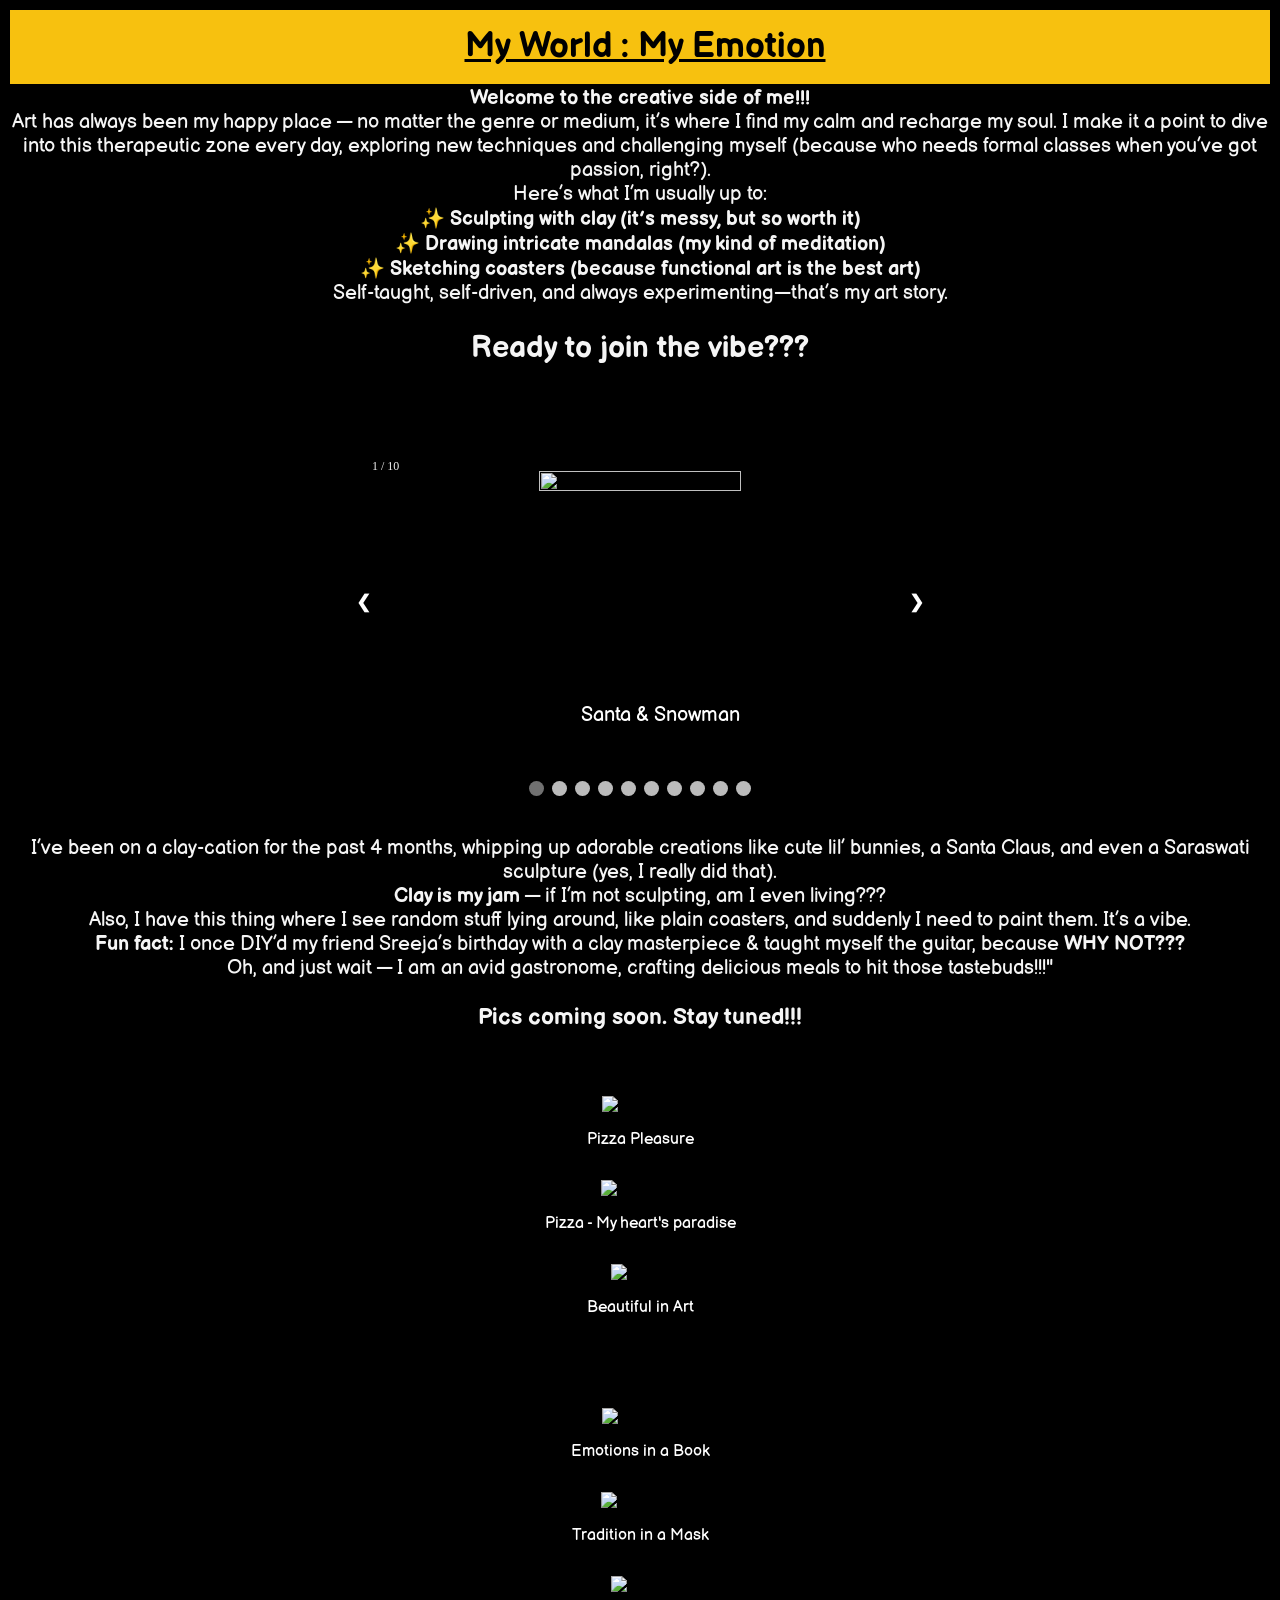
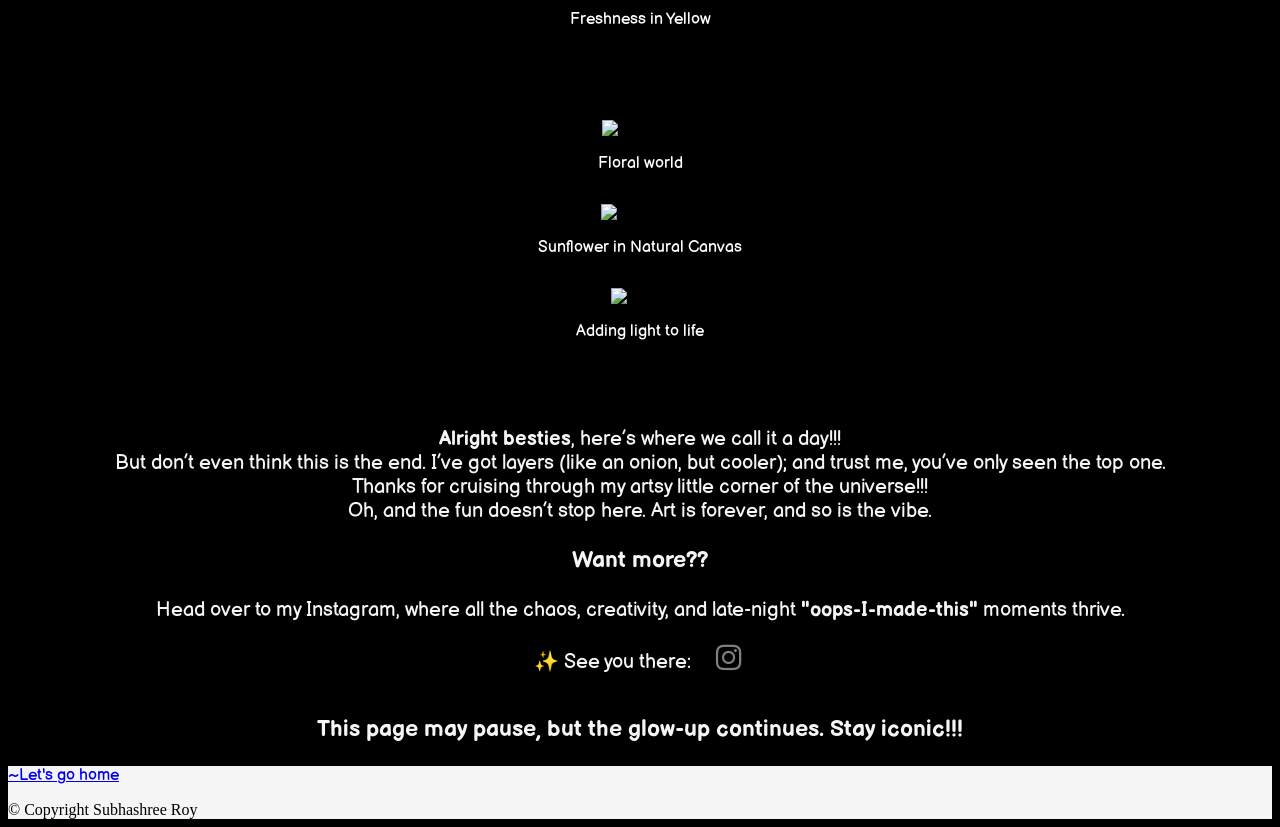
==== index.html @ 23c27a68 "Update and rename myart1.html to index.html" ====
<!DOCTYPE html>
<html>
<head>

	<title>My World : My Emotion</title>
	<meta name="viewport" content="width=device-width, initial-scale=1">

<link rel="stylesheet" href="https://cdnjs.cloudflare.com/ajax/libs/font-awesome/4.7.0/css/font-awesome.min.css">
	<link rel="stylesheet" href="css/bootstrap.min.css">
	<link rel="stylesheet" href="myart1.css">
	<link href="https://fonts.googleapis.com/css2?family=Balsamiq+Sans&display=swap" rel="stylesheet" type="text/css">

<style>

* {
  box-sizing: border-box;
}


.row {
  display: flex;
}

/* Create three equal columns that sits next to each other */
.column {
  flex: 33.33%;
  padding: 5px;
}

</style>


</head>
<body>
	<header>
		<nav id="header-nav" class="navbar navbar-default">
			<div class="container-fluid">
				<div class="navbar-header">
					<h1><u> My World : My Emotion </u></h1>
				</div>
			</div>
		</nav>

		<div id="bodywriting" class="body" style="color: #F5F5F5;">
			 <strong>Welcome to the creative side of me!!!</strong><br>
			 Art has always been my happy place — no matter the genre or medium, it’s where I find my calm and recharge my soul. I make it a point to dive into this therapeutic zone every day, exploring new techniques and challenging myself (because who needs formal classes when you’ve got passion, right?).<span><br>
			 Here’s what I’m usually up to:<span><br>
			 <b>✨ Sculpting with clay (it’s messy, but so worth it)</b><span><br>
			 <b>✨ Drawing intricate mandalas (my kind of meditation)</b><span><br>
			 <b>✨ Sketching coasters (because functional art is the best art)</b><span><br>
		         Self-taught, self-driven, and always experimenting—that’s my art story.<span><br> <h2>Ready to join the vibe???</h2><span><br>

		</div>
		<br>
    <br>

		<!-- Slideshow container -->
<div class="slideshow-container">

  <!-- Full-width images with number and caption text -->

  <style>
        .equal-size {
            width: 60%; /* Set the desired width */
            aspect-ratio: 1600 / 1201; 
            object-fit: cover; /* Ensures the image covers the entire area */
        }
   </style>

  <div class="row mySlides fade">
     <div class="numbertext d-flex justify-content-center">1 / 10</div>
     <img src="img1.jpg" class="equal-size">
     <div class="text">Santa & Snowman</div>
  </div>
 
  <div class="row mySlides fade">
   <div class="numbertext d-flex justify-content-center">2 / 10</div>
    <img src="img2.jpg" class="equal-size">
    <div class="text">Light & Snow</div>
  </div>

  <div class="row mySlides fade">
    <div class="numbertext d-flex justify-content-center">3 / 10</div>
    <img src="img3.jpg" class="equal-size">
    <div class="text">Painted Peacock</div>
  </div>
  
  <div class="row mySlides fade">
    <div class="numbertext d-flex justify-content-center">4 / 10</div>
    <img src="img4.jpg" class="equal-size">
    <div class="text">DIY-Cookies</div>
  </div>

  <div class="row mySlides fade">
    <div class="numbertext d-flex justify-content-center">5 / 10</div>
    <img src="img5.jpg" class="equal-size">
    <div class="text">Light Lantern</div>
  </div>

  <div class="row mySlides fade">
    <div class="numbertext d-flex justify-content-center">6 / 10</div>
    <img src="img6.jpg" class="equal-size">
    <div class="text">Clay Rabbit</div>
  </div>

  <div class="row mySlides fade">
    <div class="numbertext d-flex justify-content-center">7 / 10</div>
    <img src="img7.jpg" class="equal-size">
    <div class="text">Clay Rabbit - Maginified Version</div>
  </div>

  <div class="row mySlides fade">
    <div class="numbertext d-flex justify-content-center">8 / 10</div>
    <img src="img8.jpg" class="equal-size">
    <div class="text">Rangeen Rangoli</div>
  </div>

  <div class="row mySlides fade">
    <div class="numbertext d-flex justify-content-center">9 / 10</div>
    <img src="img9.jpg" class="equal-size">
    <div class="text">Tulips</div>
  </div>

  <div class="row mySlides fade">
    <div class="numbertext d-flex justify-content-center">10 / 10</div>
    <img src="img10.jpg" class="equal-size">
    <div class="text">Tulip Beauty</div>
  </div>

  <!-- Next and previous buttons -->
  <a class="prev" onclick="plusSlides(-1)">&#10094;</a>
  <a class="next" onclick="plusSlides(1)">&#10095;</a>
</div>


<br>

<!-- The dots/circles -->
<div style="text-align:center">
  <span class="dot" onclick="currentSlide(1)"></span>
  <span class="dot" onclick="currentSlide(2)"></span>
  <span class="dot" onclick="currentSlide(3)"></span>
  <span class="dot" onclick="currentSlide(4)"></span>
  <span class="dot" onclick="currentSlide(5)"></span>
  <span class="dot" onclick="currentSlide(6)"></span>
  <span class="dot" onclick="currentSlide(7)"></span>
  <span class="dot" onclick="currentSlide(8)"></span>
  <span class="dot" onclick="currentSlide(9)"></span>
  <span class="dot" onclick="currentSlide(10)"></span>
</div>
<script>
var slideIndex = 0;
showSlides();

function showSlides() {
  var i;
  var slides = document.getElementsByClassName("mySlides");
  var dots = document.getElementsByClassName("dot");
  for (i = 0; i < slides.length; i++) {
    slides[i].style.display = "none";  
  }
  slideIndex++;
  if (slideIndex > slides.length) {slideIndex = 1}    
  for (i = 0; i < dots.length; i++) {
    dots[i].className = dots[i].className.replace(" active", "");
  }
  slides[slideIndex-1].style.display = "block";  
  dots[slideIndex-1].className += " active";
  setTimeout(showSlides, 3000); // Change image every 2s seconds
}
</script>

<br>
<br>
<div id="bodywriting" class="body" style="color: #F5F5F5;">
			I’ve been on a clay-cation for the past 4 months, whipping up adorable creations like cute lil’ bunnies, a Santa Claus, and even a Saraswati sculpture (yes, I really did that).<br>
			<b>Clay is my jam</b> — if I’m not sculpting, am I even living???<br>
			Also, I have this thing where I see random stuff lying around, like plain coasters, and suddenly I need to paint them. It’s a vibe.<br>
			<b>Fun fact:</b> I once DIY’d my friend Sreeja’s birthday with a clay masterpiece & taught myself the guitar, because <b>WHY NOT???</b><br>
			Oh, and just wait — I am an avid gastronome, crafting delicious meals to hit those tastebuds!!!" <br>
                        <h3>Pics coming soon. Stay tuned!!!</h3>
			
		</div>


	

<div class="container">
    <div class="row3">
      <div class="col-lg-4 col-md-4 col-sm-6 col-xs-12">
      	<div class="box">
        
        <p>
              <img class="img-about" src="new1.jpg" alt="about me">
              
            </p>
         <div class="write">Pizza Pleasure</div>
       </div></div>
       <div class="col-lg-4 col-md-4 col-sm-6 col-xs-12">
      	<div class="box">
        
        <p>
              <img class="img-about" src="new2.jpg" alt="crossover">
              
            </p>

        <div class="write">Pizza - My heart's paradise</div>

       </div></div>
       <div class="col-lg-4 col-md-4 col-sm-6 col-xs-12">
      	<div class="box">
        
        <p>
              <img class="img-about" src="new3.jpg" alt="my art">
              
            </p>
            <div class="write">Beautiful in Art</div>
        
         
       </div></div>

      </div>




<div class="container">
</div>
<div class="row3">
      <div class="col-lg-4 col-md-4 col-sm-6 col-xs-12">
        <div class="box">
        
        <p>
              <img class="img-about" src="new4.jpg" alt="about me">
              
            </p>
        <div class="write">Emotions in a Book</div>
       </div></div>
       <div class="col-lg-4 col-md-4 col-sm-6 col-xs-12">
        <div class="box">
        
        <p>
              <img class="img-about" src="new5.jpg" alt="crossover">
              
            </p>

        <div class="write">Tradition in a Mask</div>

       </div></div>
       <div class="col-lg-4 col-md-4 col-sm-12 col-xs-12">
        <div class="box">
        
        <p>
              <img class="img-about" src="new6.jpg" alt="my art">
              
            </p>
            <div class="write">Freshness in Yellow</div>
        
         
       </div></div>
     </div>


<div class="container">
</div>
<div class="row3">
      <div class="col-lg-4 col-md-4 col-sm-6 col-xs-12">
        <div class="box">
        
        <p>
              <img class="img-about" src="new7.jpg" alt="about me">
              
            </p>
            <div class="write">Floral world</div>
        
       </div></div>
       <div class="col-lg-4 col-md-4 col-sm-6 col-xs-12">
        <div class="box">
        
        <p>
              <img class="img-about" src="new8.jpg" alt="crossover">
              
            </p>

         <div class="write">Sunflower in Natural Canvas</div>
       </div></div>
       <div class="col-lg-4 col-md-4 col-sm-12 col-xs-12">
        <div class="box">
        
        <p>
              <img class="img-about" src="new9.jpg" alt="my art">
              
            </p>
        <div class="write">Adding light to life</div>
         
       </div></div>
     </div>
      

      

</div>

<br>
<br>
<div id="bodywriting" class="body" style="color: #F5F5F5;">
     <b>Alright besties</b>, here’s where we call it a day!!!<br>
     But don’t even think this is the end. I’ve got layers (like an onion, but cooler); and trust me, you’ve only seen the top one.<br>
     Thanks for cruising through my artsy little corner of the universe!!!<br><span>
     Oh, and the fun doesn’t stop here. Art is forever, and so is the vibe.<br>
     <h3>Want more??</h3> Head over to my Instagram, where all the chaos, creativity, and late-night <b>"oops-I-made-this"</b> moments thrive.<br>
     ✨ See you there: <a href="https://www.instagram.com/craftopiabloom/" class="fa fa-instagram"></a>
    
     <h3>This page may pause, but the glow-up continues. Stay iconic!!!</h3>

</div>


 

    <footer id="footer-id" class="panel-footer">
    <div class="container1">
      <div class="row9">
       
        <section id="address" class="col-sm-4">
         
         
          <p><a href="myart1.html">~Let's go home</a></p>
         
        </section>
       
      </div>
      <div class="text-right">&copy; Copyright Subhashree Roy</div>
    </div>
  </footer>


</body>
</html>
---- myart1.css ----
.row3 {
	background-color: black;
	color: black;
	text-align: center;
	padding: 20px;
	margin-bottom: 20px;
}

body {
	background-color: black;
}
#header-nav {
	background-color: #F7C10F;
	border-radius:  0;
	border: 2px solid black;
	
}

h1 {
	margin: 6px;
	margin-top: 5px;
	 padding: 10px;
	 padding-left: 20px;
	 font-size: 35px;
	color: black;
	font-family: 'Balsamiq Sans', cursive;
	font-weight: 900;
	text-align: center;
}
.body {
	font-size: 25px;
	font-color: #fff;
	font-family: 'Balsamiq Sans', cursive;
	font-weight: 200;
	text-align: center;
}
#bodywriting {
	color:gray;
  font-size:20px;

}




* {box-sizing:border-box}

/* Slideshow container */
.slideshow-container {
  max-width: 600px;
  position: relative;
  margin: auto;
}

/* Hide the images by default */
.mySlides {
  display: none;
}

/* Next & previous buttons */
.prev, .next {
  cursor: pointer;
  position: absolute;
  top: 50%;
  width: auto;
  margin-top: -22px;
  padding: 16px;
  color: white;
  font-weight: bold;
  font-size: 18px;
  transition: 0.6s ease;
  border-radius: 0 3px 3px 0;
  user-select: none;
}

/* Position the "next button" to the right */
.next {
  right: 0;
  border-radius: 3px 0 0 3px;
}

/* On hover, add a black background color with a little bit see-through */
.prev:hover, .next:hover {
  background-color: rgba(0,0,0,0.8);
}

/* Caption text */
.text {
  color: white;
  font-family:  'Balsamiq Sans', cursive;
  font-size: 20px;
  padding: 8px 12px;
  position: absolute;
  bottom: 8px;
  width: 100%;
  text-align: center;
}

/* Number text (1/3 etc) */
.numbertext {
  color: #f2f2f2;
  font-size: 12px;
  padding: 8px 12px;
  position: absolute;
  top: 0;
}

/* The dots/bullets/indicators */
.dot {
  cursor: pointer;
  height: 15px;
  width: 15px;
  margin: 0 2px;
  background-color: #bbb;
  border-radius: 50%;
  display: inline-block;
  transition: background-color 0.6s ease;
}

.active, .dot:hover {
  background-color: #717171;
}

/* Fading animation */
.fade {
  -webkit-animation-name: fade;
  -webkit-animation-duration: 3s;
  animation-name: fade;
  animation-duration: 3s;
}

@-webkit-keyframes fade {
  from {opacity: .4}
  to {opacity: 1}
}

@keyframes fade {
  from {opacity: .4}
  to {opacity: 1}
}

.row {
  display: flex;
}

.column {
  flex: 33.33%;
  padding: 5px;
  padding-left: 5px;
  margin-left: 50px;
  margin-right: -30px;
}




.row {
  background-color: black;
  color: black;
  text-align: center;
  padding: 20px;
  margin-bottom: 20px;
}







.box {
	background-color: black;
	color: black;
	text-align: center;
	padding: 5px;
	margin-bottom: 5px;
}
body {
	background-color: black

}

.img-about {
	width:300px;
}

.img-about2 {
	width:400px;
}

.img-about3 {
	width:350px;
}


* FOOTER */
#footer-id {
  margin-top: 30px;
  padding-top: 35px;
  padding-bottom: 30px;
  background-color: #000080;
  border-top: 0;
  font-family: 'Balsamiq Sans', cursive;
  }

.row1 {
  background-color:#f5f5f5;
  color: black;
  text-align: center;
  padding: 20px;
  margin-bottom: 20px;
}

.write {
	font-family: 'Balsamiq Sans', cursive;
	color: white;
}


* FOOTER */
#footer-id {
  margin-top: 30px;
  padding-top: 35px;
  padding-bottom: 30px;
  background-color: #000080;
  border-top: 0;
  font-family: 'Balsamiq Sans', cursive;
}

.text-center{
  font-family: 'Balsamiq Sans', cursive;
}

.container1{
  background-color: #f5f5f5 ;
}

.row9{
  background-color: #f5f5f5;
font-family: 'Balsamiq Sans', cursive;
}



.fa {
  padding: 20px;
  font-size: 30px;
  width: 50px;
  text-align: center;
  text-decoration: none;
}

/* Add a hover effect if you want */
.fa:hover {
  opacity: 0.7;
}

.fa-instagram {
  background: black;
  color: gray;
  align-self: center;
}
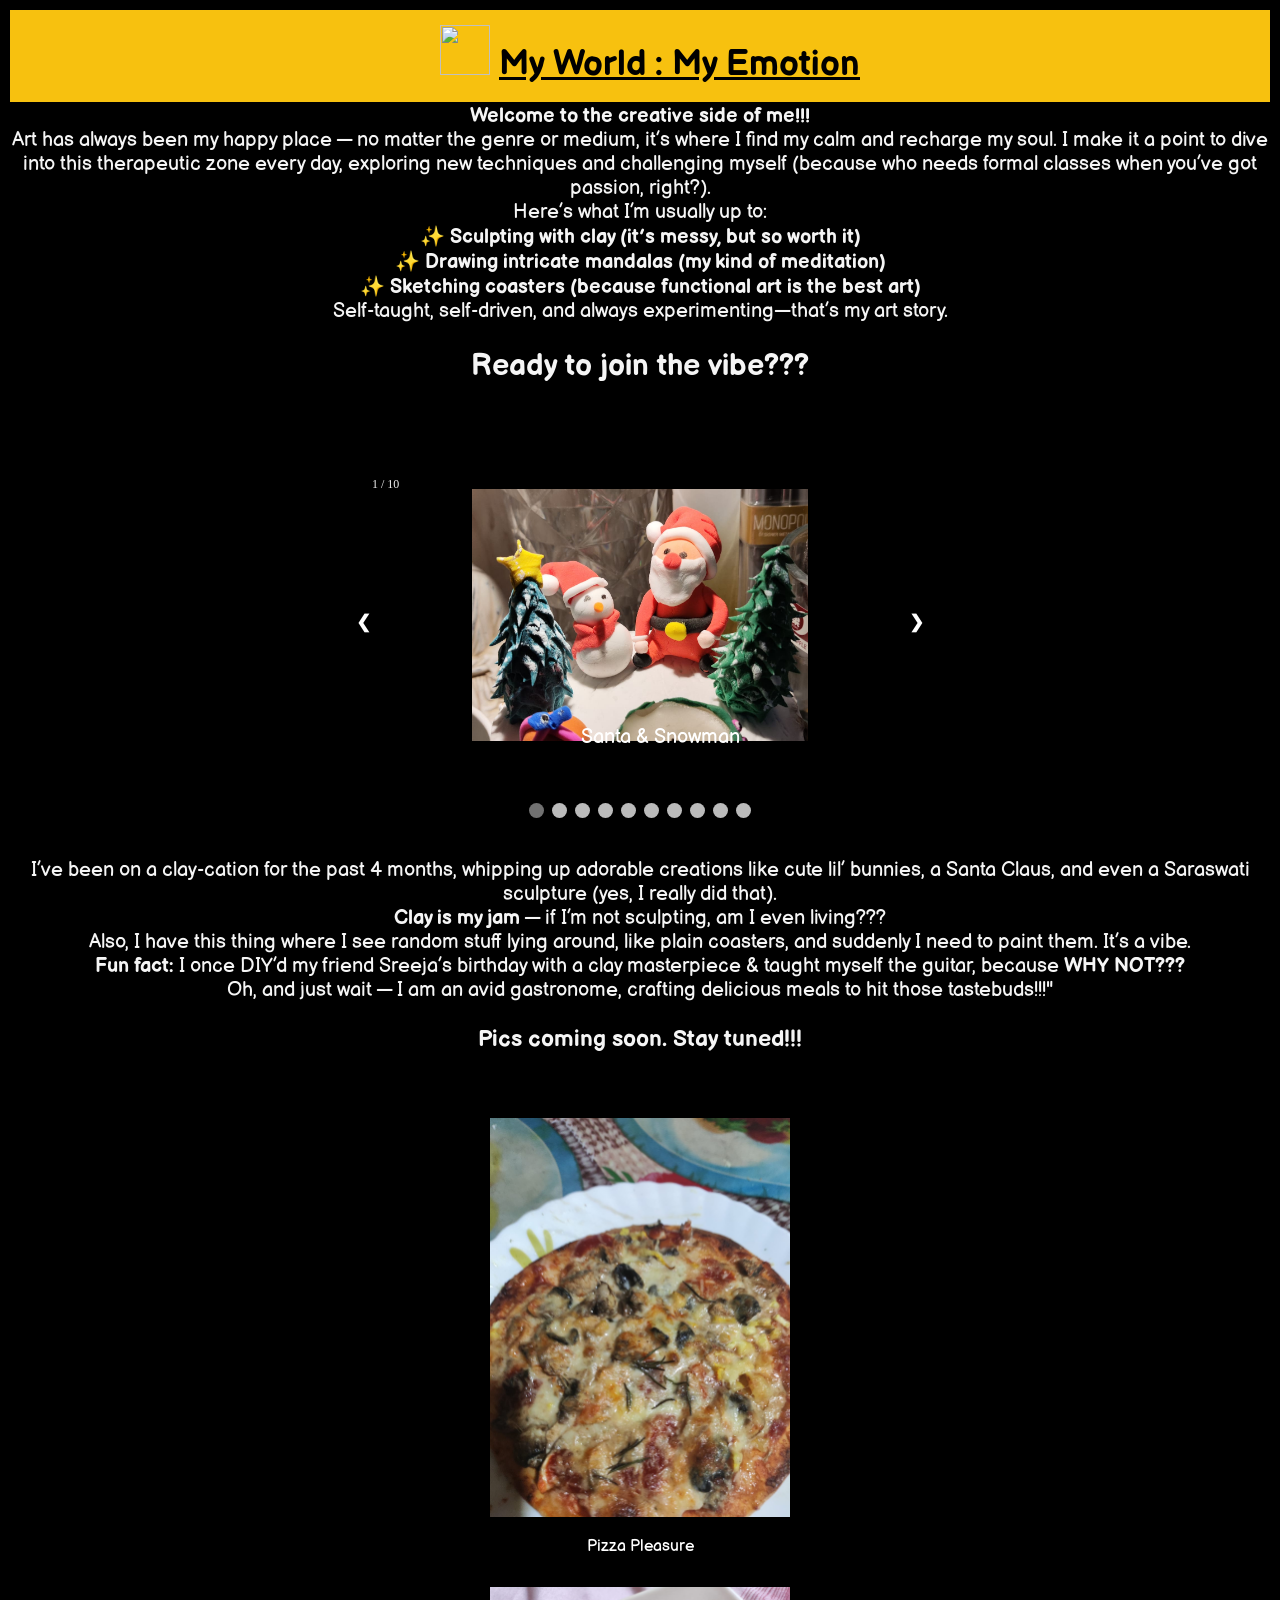
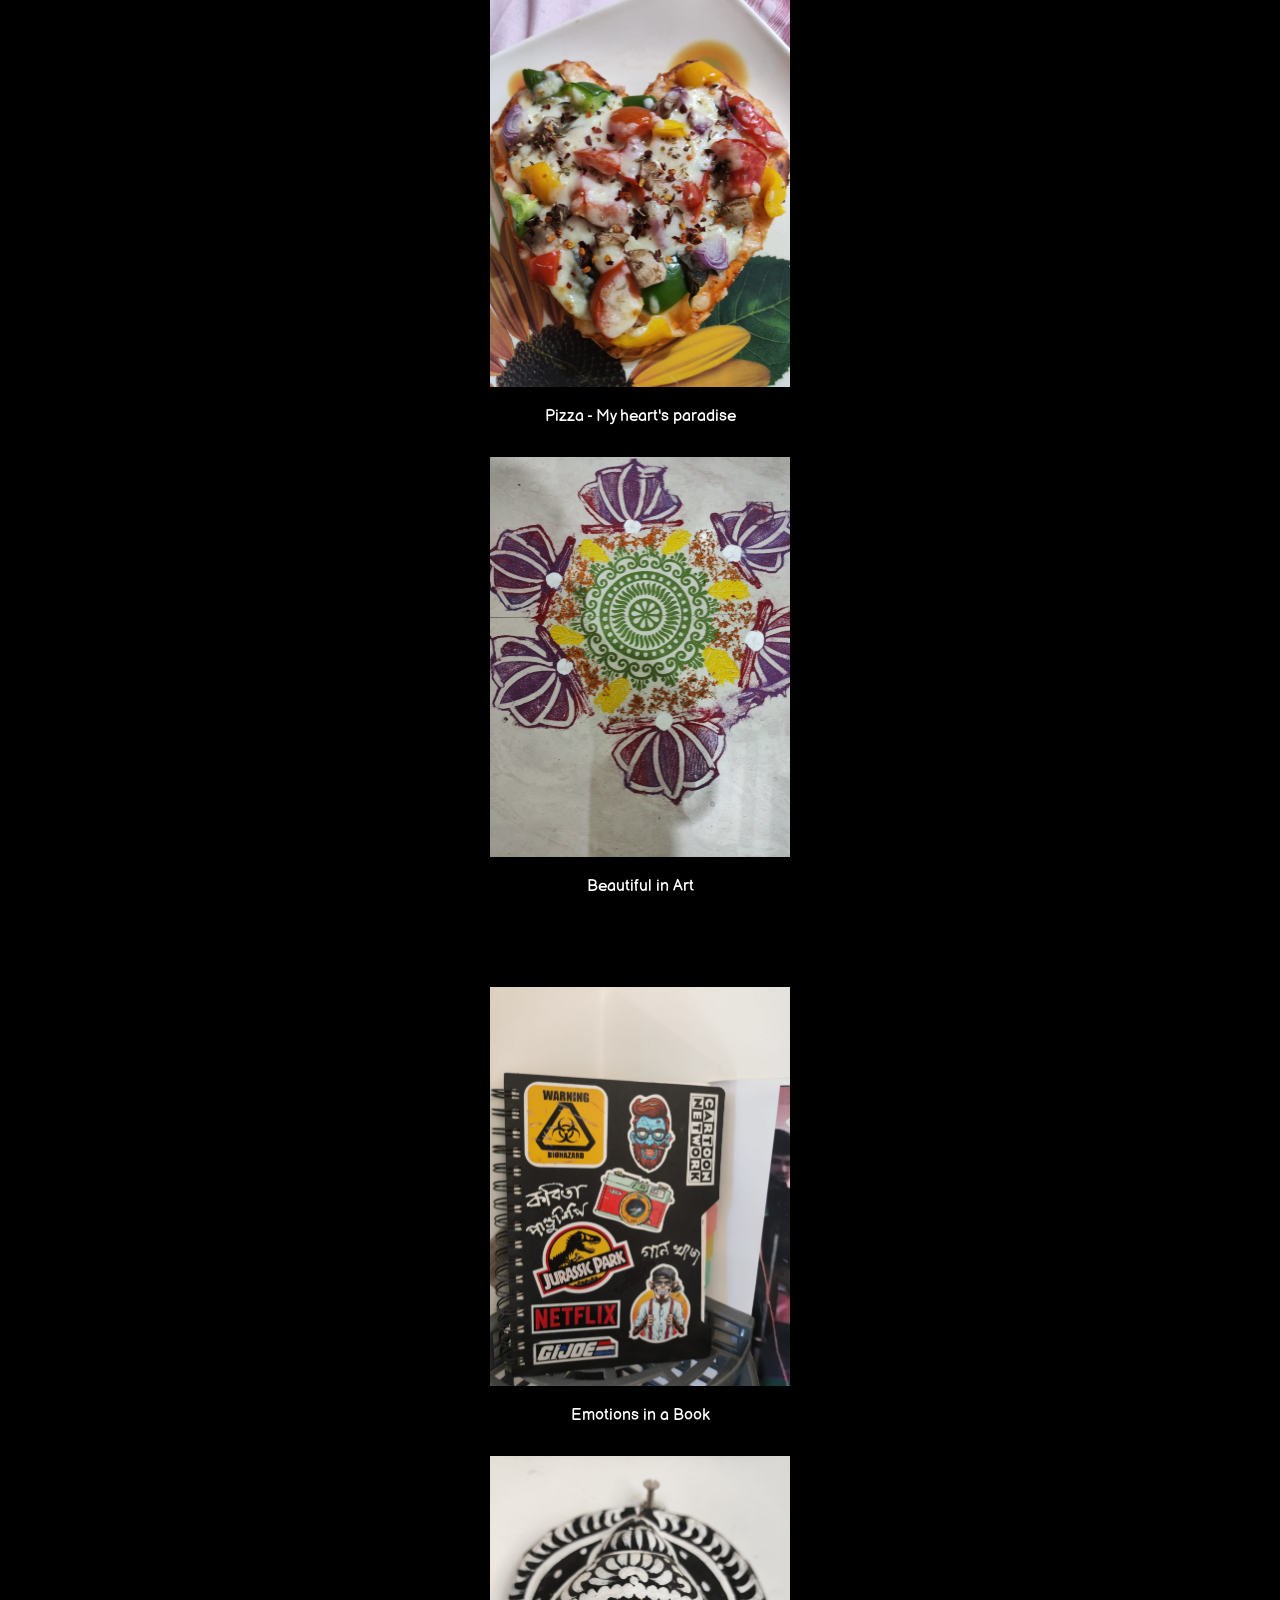
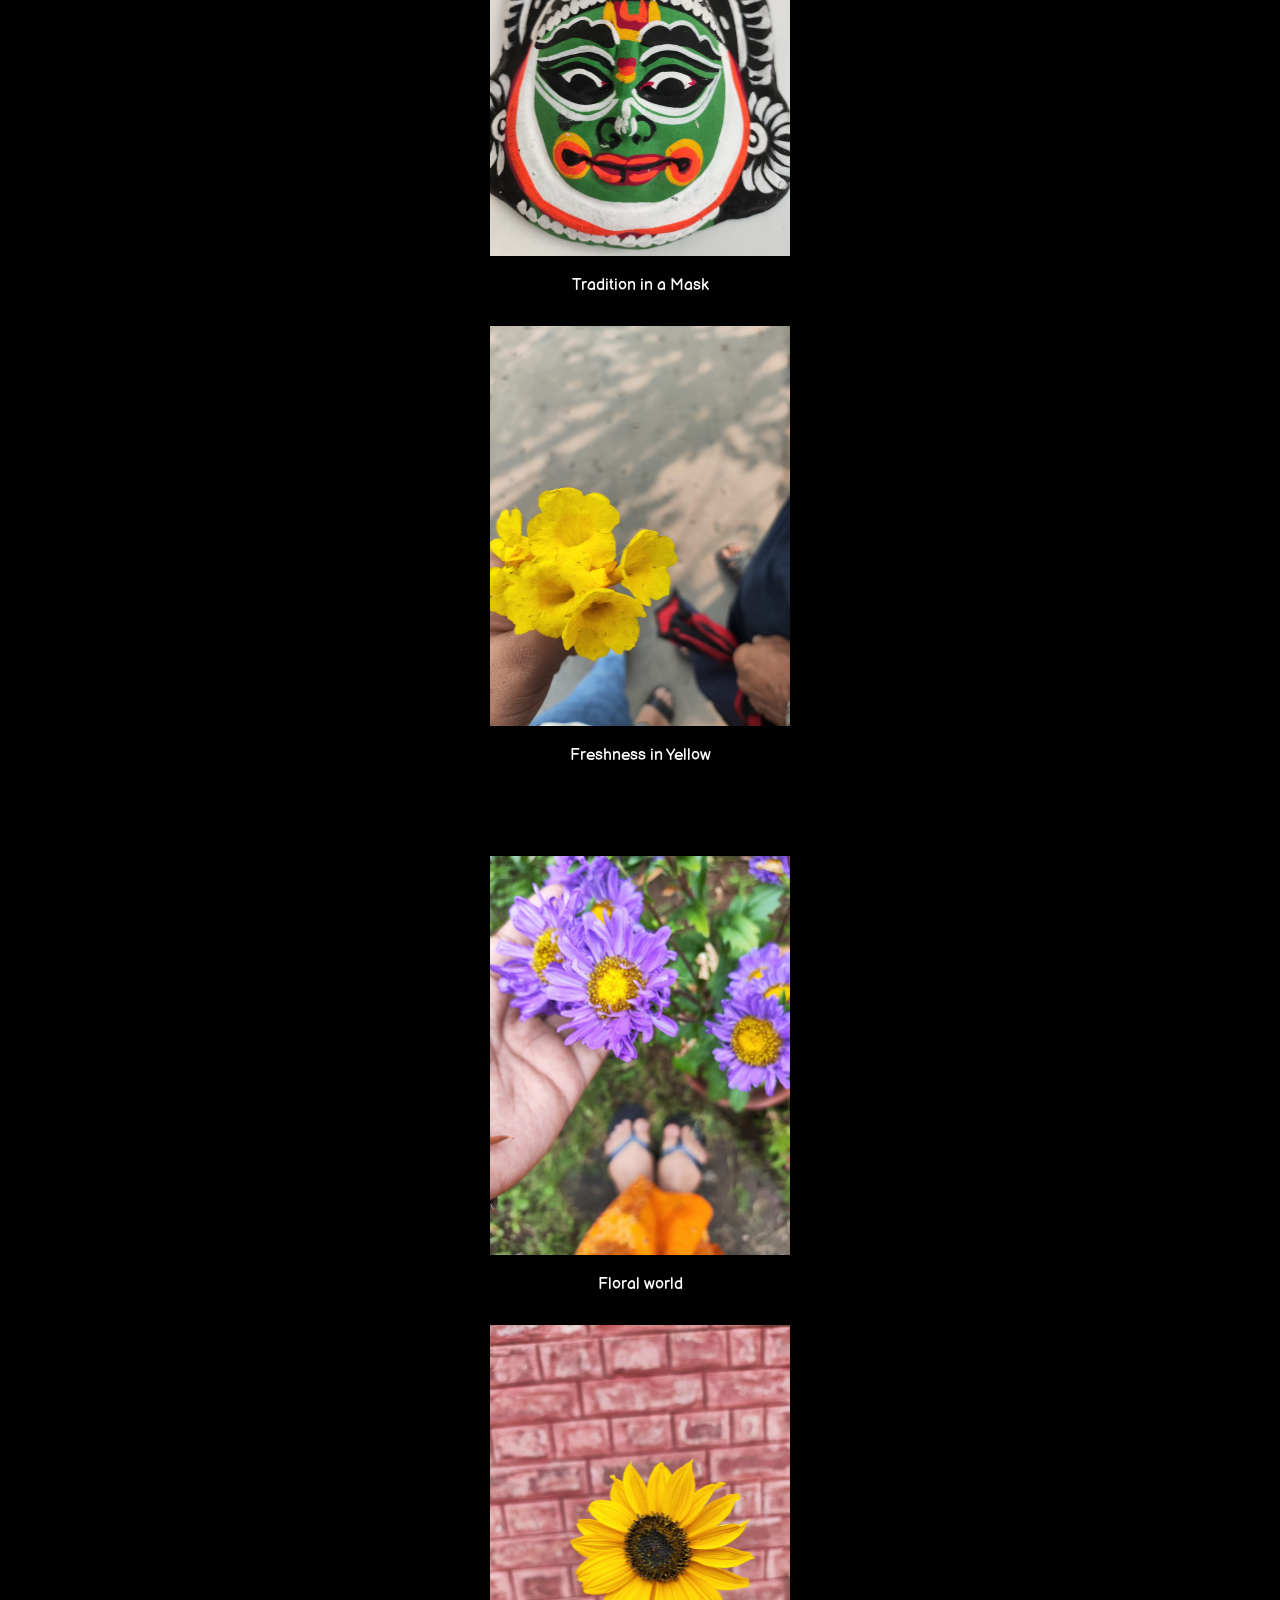
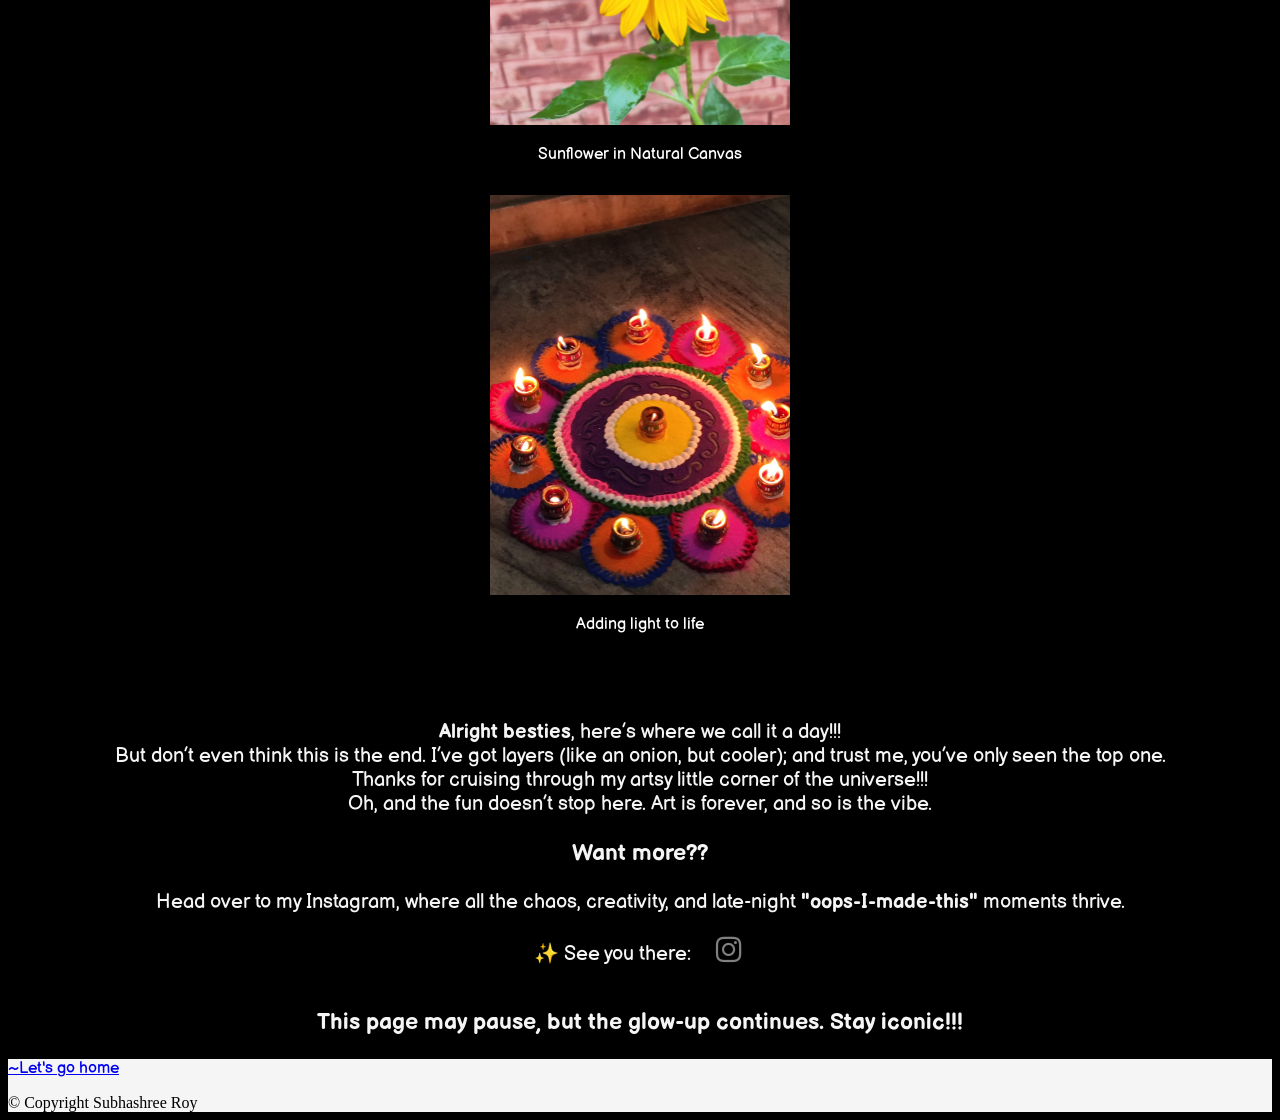
==== commit dbb74778: "Update index.html" ====
--- a/index.html
+++ b/index.html
@@ -2,7 +2,7 @@
 <html>
 <head>
 
-	<title>My World : My Emotion</title>
+	<title><img src="Images/Subhashree.PNG" style="height: 50px; width: 50px; margin-left: 10px;"> My World : My Emotion </title>
 	<meta name="viewport" content="width=device-width, initial-scale=1">
 
 <link rel="stylesheet" href="https://cdnjs.cloudflare.com/ajax/libs/font-awesome/4.7.0/css/font-awesome.min.css">
@@ -36,7 +36,9 @@
 		<nav id="header-nav" class="navbar navbar-default">
 			<div class="container-fluid">
 				<div class="navbar-header">
-					<h1><u> My World : My Emotion </u></h1>
+					<h1><img src="Images/Subhashree.png" style="height: 50px; width: 50px; margin-left: 10px;">
+					<u> My World : My Emotion </u>
+					</h1>
 				</div>
 			</div>
 		</nav>
@@ -69,61 +71,61 @@
 
   <div class="row mySlides fade">
      <div class="numbertext d-flex justify-content-center">1 / 10</div>
-     <img src="img1.jpg" class="equal-size">
+     <img src="Images/img1.jpg" class="equal-size">
      <div class="text">Santa & Snowman</div>
   </div>
  
   <div class="row mySlides fade">
    <div class="numbertext d-flex justify-content-center">2 / 10</div>
-    <img src="img2.jpg" class="equal-size">
+    <img src="Images/img2.jpg" class="equal-size">
     <div class="text">Light & Snow</div>
   </div>
 
   <div class="row mySlides fade">
     <div class="numbertext d-flex justify-content-center">3 / 10</div>
-    <img src="img3.jpg" class="equal-size">
+    <img src="Images/img3.jpg" class="equal-size">
     <div class="text">Painted Peacock</div>
   </div>
   
   <div class="row mySlides fade">
     <div class="numbertext d-flex justify-content-center">4 / 10</div>
-    <img src="img4.jpg" class="equal-size">
+    <img src="Images/img4.jpg" class="equal-size">
     <div class="text">DIY-Cookies</div>
   </div>
 
   <div class="row mySlides fade">
     <div class="numbertext d-flex justify-content-center">5 / 10</div>
-    <img src="img5.jpg" class="equal-size">
+    <img src="Images/img5.jpg" class="equal-size">
     <div class="text">Light Lantern</div>
   </div>
 
   <div class="row mySlides fade">
     <div class="numbertext d-flex justify-content-center">6 / 10</div>
-    <img src="img6.jpg" class="equal-size">
+    <img src="Images/img6.jpg" class="equal-size">
     <div class="text">Clay Rabbit</div>
   </div>
 
   <div class="row mySlides fade">
     <div class="numbertext d-flex justify-content-center">7 / 10</div>
-    <img src="img7.jpg" class="equal-size">
+    <img src="Images/img7.jpg" class="equal-size">
     <div class="text">Clay Rabbit - Maginified Version</div>
   </div>
 
   <div class="row mySlides fade">
     <div class="numbertext d-flex justify-content-center">8 / 10</div>
-    <img src="img8.jpg" class="equal-size">
+    <img src="Images/img8.jpg" class="equal-size">
     <div class="text">Rangeen Rangoli</div>
   </div>
 
   <div class="row mySlides fade">
     <div class="numbertext d-flex justify-content-center">9 / 10</div>
-    <img src="img9.jpg" class="equal-size">
+    <img src="Images/img9.jpg" class="equal-size">
     <div class="text">Tulips</div>
   </div>
 
   <div class="row mySlides fade">
     <div class="numbertext d-flex justify-content-center">10 / 10</div>
-    <img src="img10.jpg" class="equal-size">
+    <img src="Images/img10.jpg" class="equal-size">
     <div class="text">Tulip Beauty</div>
   </div>
 
@@ -191,7 +193,7 @@
       	<div class="box">
         
         <p>
-              <img class="img-about" src="new1.jpg" alt="about me">
+              <img class="img-about" src="New images/new1.jpg" alt="about me">
               
             </p>
          <div class="write">Pizza Pleasure</div>
@@ -200,7 +202,7 @@
       	<div class="box">
         
         <p>
-              <img class="img-about" src="new2.jpg" alt="crossover">
+              <img class="img-about" src="New images/new2.jpg" alt="crossover">
               
             </p>
 
@@ -211,7 +213,7 @@
       	<div class="box">
         
         <p>
-              <img class="img-about" src="new3.jpg" alt="my art">
+              <img class="img-about" src="New images/new3.jpg" alt="my art">
               
             </p>
             <div class="write">Beautiful in Art</div>
@@ -231,7 +233,7 @@
         <div class="box">
         
         <p>
-              <img class="img-about" src="new4.jpg" alt="about me">
+              <img class="img-about" src="New images/new4.jpg" alt="about me">
               
             </p>
         <div class="write">Emotions in a Book</div>
@@ -240,7 +242,7 @@
         <div class="box">
         
         <p>
-              <img class="img-about" src="new5.jpg" alt="crossover">
+              <img class="img-about" src="New images/new5.jpg" alt="crossover">
               
             </p>
 
@@ -251,7 +253,7 @@
         <div class="box">
         
         <p>
-              <img class="img-about" src="new6.jpg" alt="my art">
+              <img class="img-about" src="New images/new6.jpg" alt="my art">
               
             </p>
             <div class="write">Freshness in Yellow</div>
@@ -268,7 +270,7 @@
         <div class="box">
         
         <p>
-              <img class="img-about" src="new7.jpg" alt="about me">
+              <img class="img-about" src="New images/new7.jpg" alt="about me">
               
             </p>
             <div class="write">Floral world</div>
@@ -278,7 +280,7 @@
         <div class="box">
         
         <p>
-              <img class="img-about" src="new8.jpg" alt="crossover">
+              <img class="img-about" src="New images/new8.jpg" alt="crossover">
               
             </p>
 
@@ -288,7 +290,7 @@
         <div class="box">
         
         <p>
-              <img class="img-about" src="new9.jpg" alt="my art">
+              <img class="img-about" src="New images/new9.jpg" alt="my art">
               
             </p>
         <div class="write">Adding light to life</div>
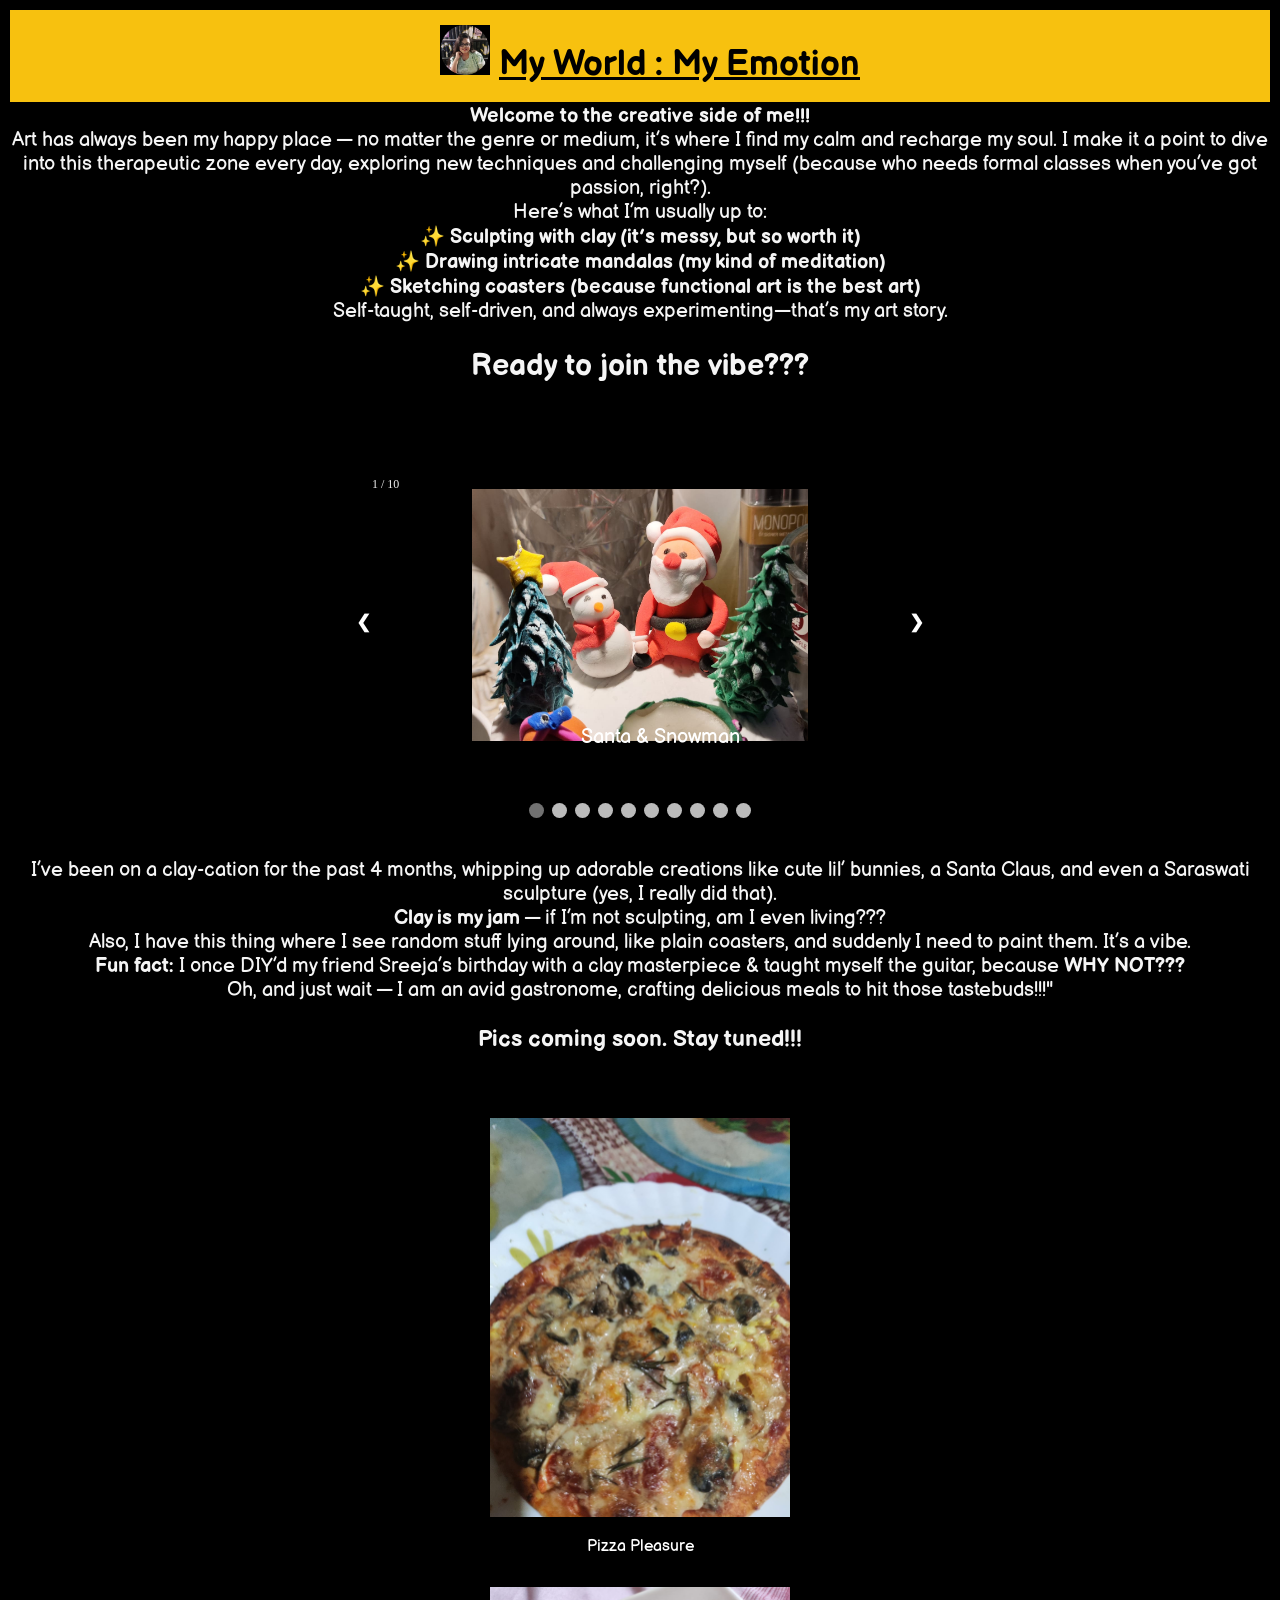
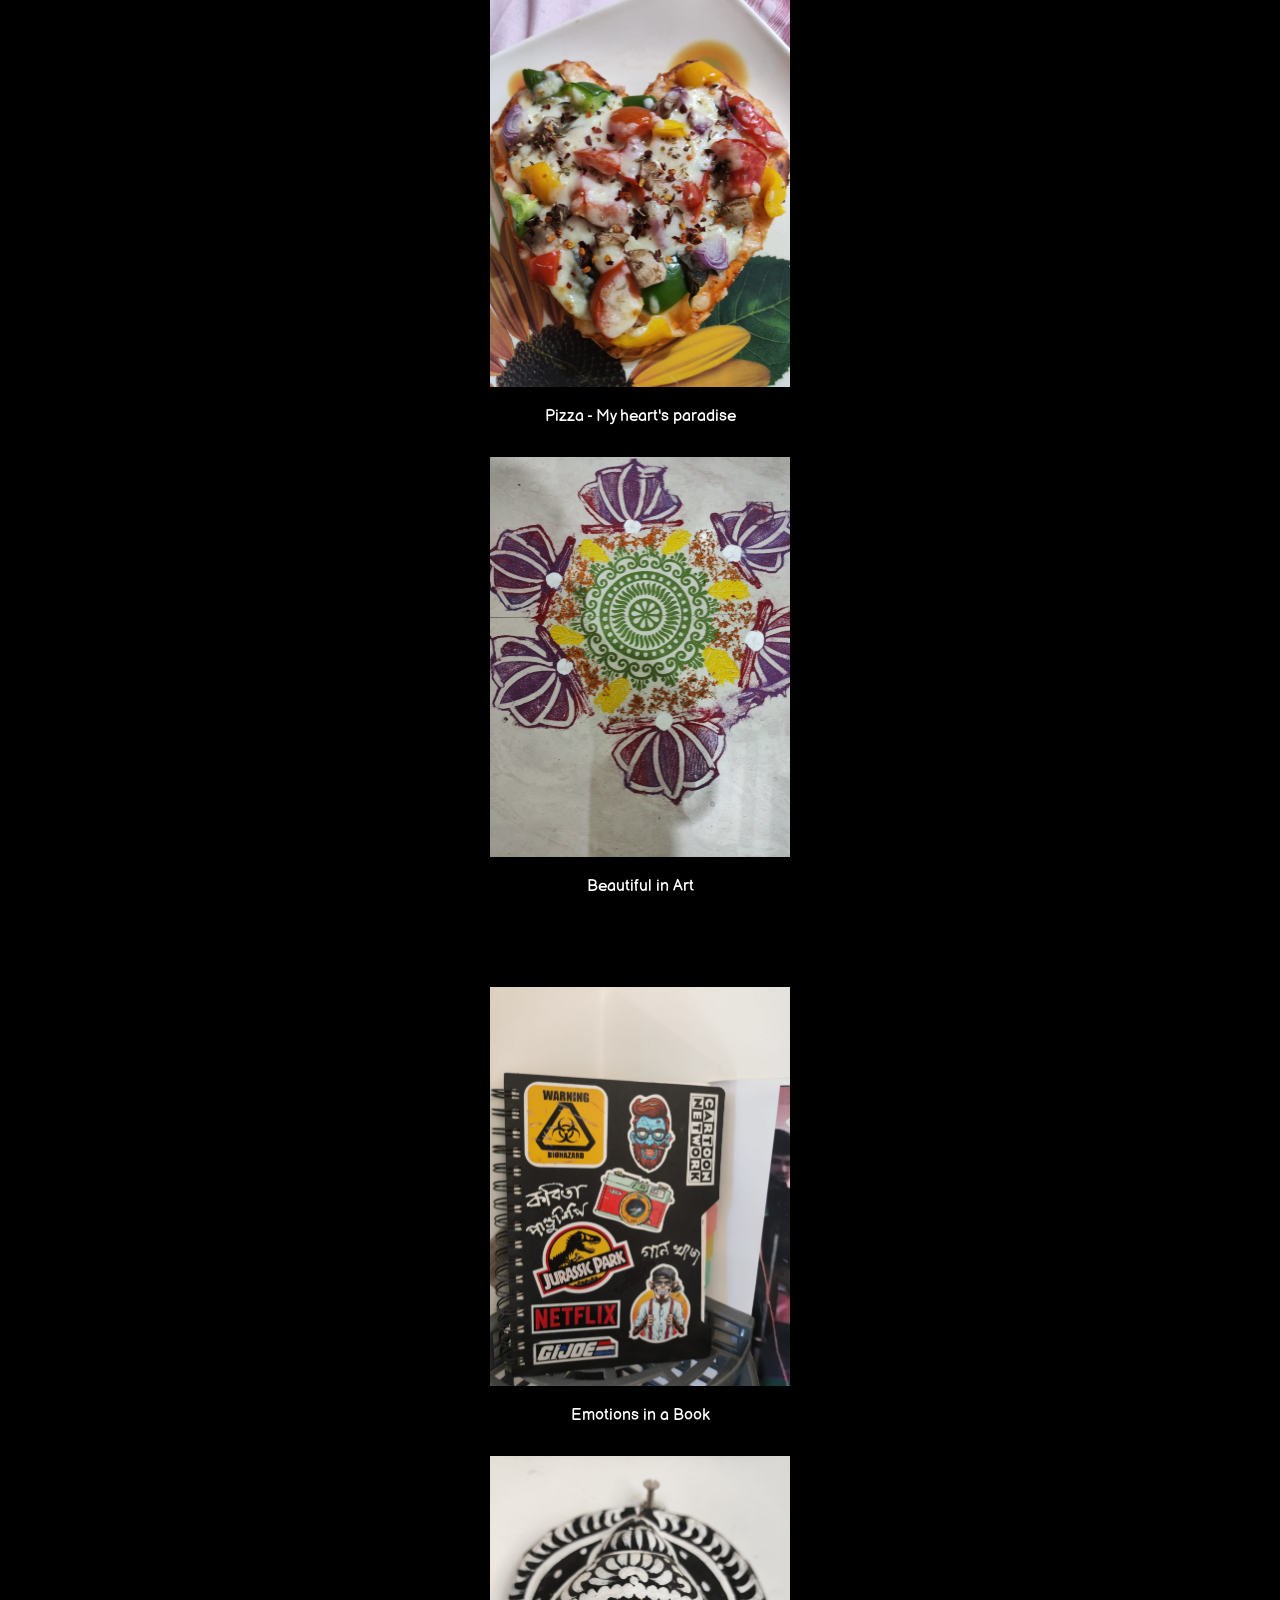
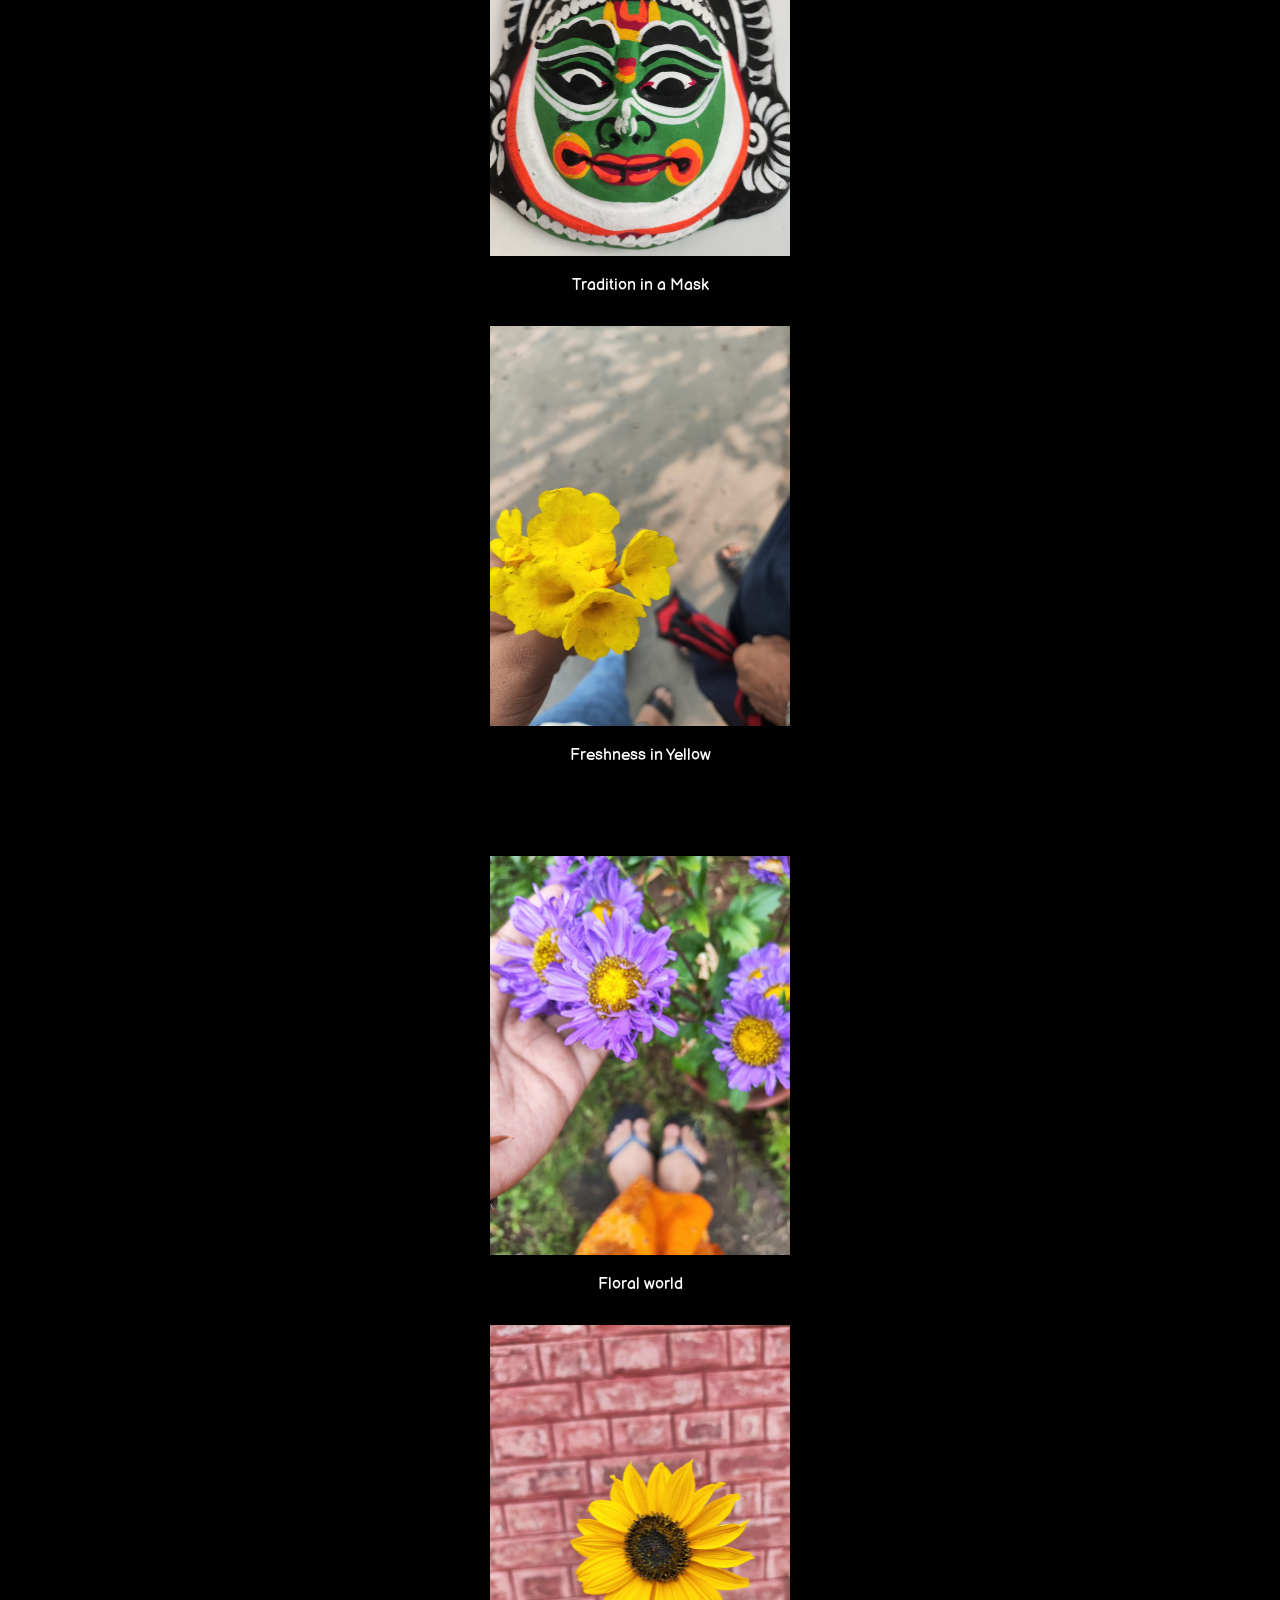
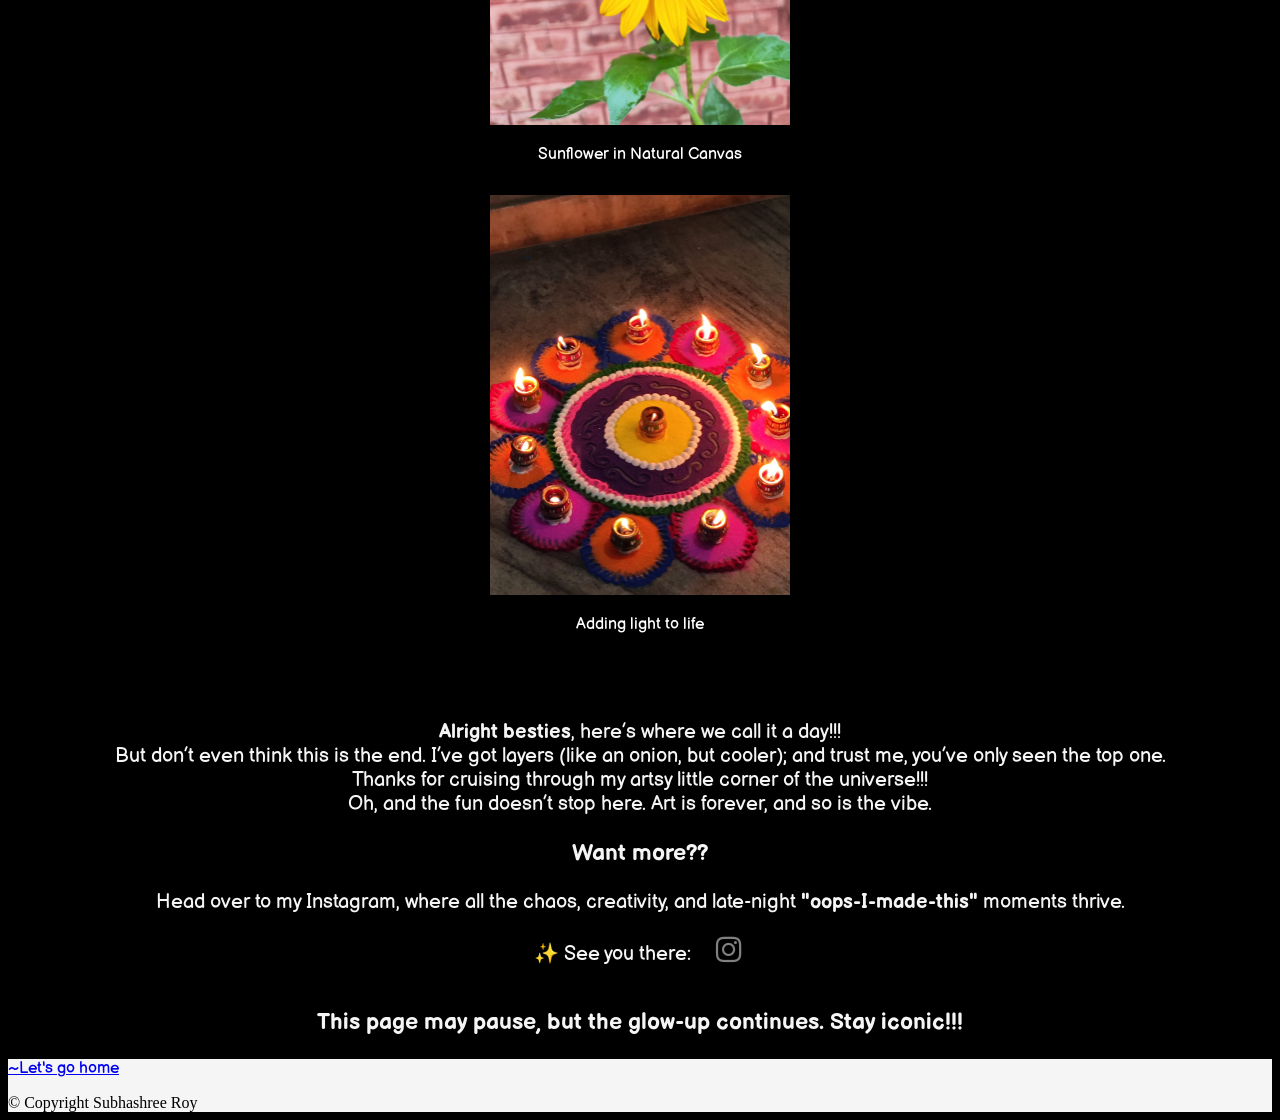
==== commit c7099125: "Update index.html" ====
--- a/index.html
+++ b/index.html
@@ -2,7 +2,7 @@
 <html>
 <head>
 
-	<title><img src="Images/Subhashree.PNG" style="height: 50px; width: 50px; margin-left: 10px;"> My World : My Emotion </title>
+	<title> My World : My Emotion </title>
 	<meta name="viewport" content="width=device-width, initial-scale=1">
 
 <link rel="stylesheet" href="https://cdnjs.cloudflare.com/ajax/libs/font-awesome/4.7.0/css/font-awesome.min.css">
@@ -36,7 +36,7 @@
 		<nav id="header-nav" class="navbar navbar-default">
 			<div class="container-fluid">
 				<div class="navbar-header">
-					<h1><img src="Images/Subhashree.png" style="height: 50px; width: 50px; margin-left: 10px;">
+					<h1><img src="Images/Subhashree.PNG" style="height: 50px; width: 50px; margin-left: 10px;">
 					<u> My World : My Emotion </u>
 					</h1>
 				</div>
